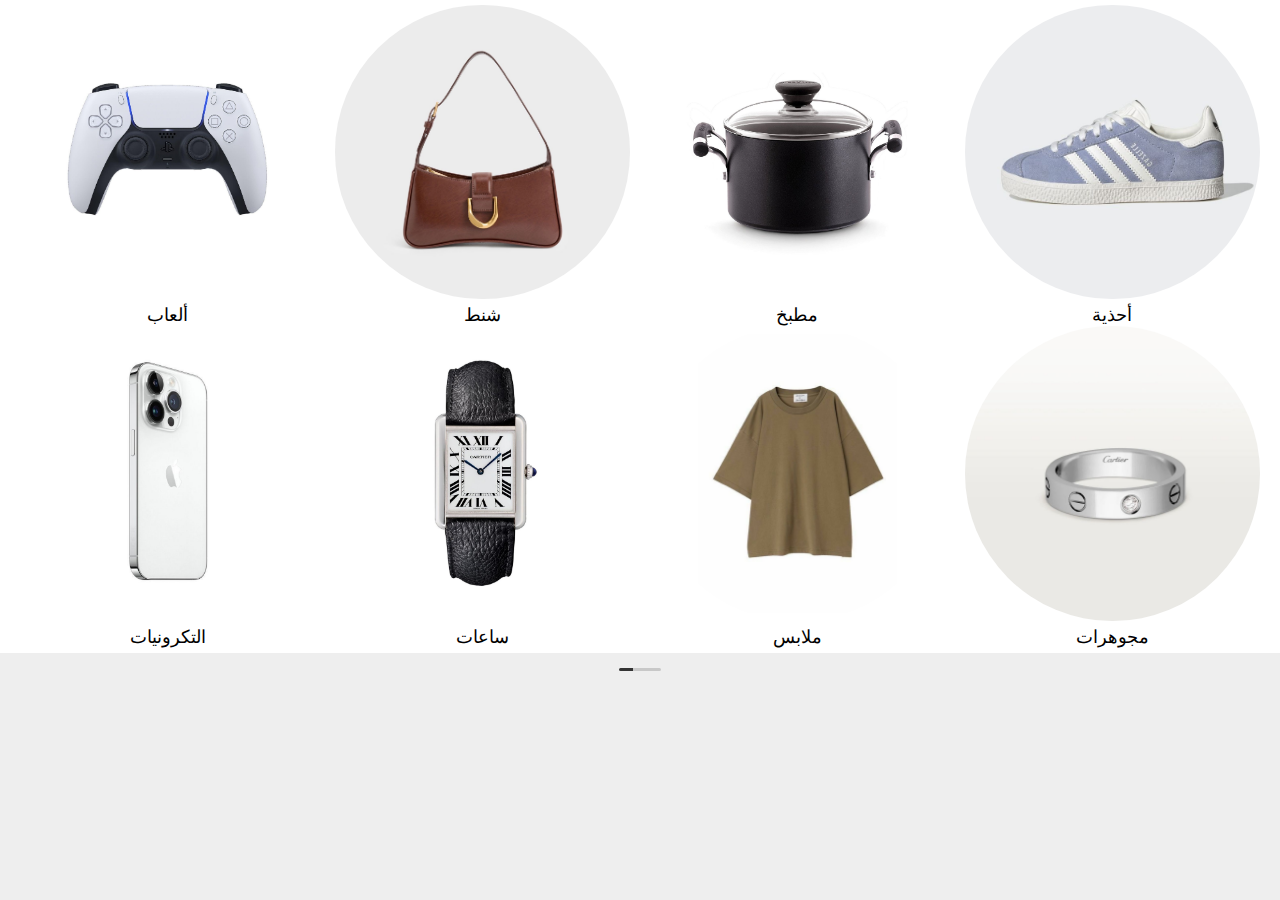
==== index2.html @ d8a265fc "f" ====
<!DOCTYPE html>
<html lang="en">

<head>
    <meta charset="utf-8" />
    <title>Swiper demo</title>
    <meta name="viewport" content="width=device-width, initial-scale=1, minimum-scale=1, maximum-scale=1" />
    <!-- Link Swiper's CSS -->
    <link rel="stylesheet" href="https://cdn.jsdelivr.net/npm/swiper@11/swiper-bundle.min.css" />

    <!-- Demo styles -->
    <style>
        html,
        body {
            position: relative;
            height: 100%;
        }

        body {
            background: #eee;
            font-family: Helvetica Neue, Helvetica, Arial, sans-serif;
            font-size: 14px;
            color: #000;
            margin: 0;
            padding: 0;
        }

        .categories-slider .swiper {
            width: 100%;
        }

        .categories-slider .swiper-slide {
            text-align: center;
            font-size: 18px;
            background: #fff;
            display: flex;
            flex-wrap: wrap;
            justify-content: space-evenly;
            padding: 5px 0;
            width: 100%;
        }

        .categories-slider .swiper-slide .item {
            width: 23%;
        }

        .categories-slider .swiper-slide img {
            width: 100%;
            border-radius: 50%;
            display: inline !important;
        }

        .categories-slider .swiper-pagination-bullet {
            width: 14px !important;
            height: 3px !important;
            border-radius: 0px;
            margin: 0 !important;
            background: #333 !important;
        }

        .categories-slider .swiper-pagination-bullet-active {
            background: #333 !important;
        }

        .categories-slider .swiper-pagination {
            position: unset !important;
            margin-top: 5px !important;
        }

        .categories-slider .swiper-pagination> :first-child {
            border-top-left-radius: 10px;
            border-bottom-left-radius: 10px;
        }

        .categories-slider .swiper-pagination> :last-child {
            border-top-right-radius: 10px;
            border-bottom-right-radius: 10px;
        }
    </style>
</head>

<body>
    <!-- Swiper -->

    <div class="swiper categories-slider">
        <div class="swiper-wrapper">

            <div class="swiper-slide">
                <div class="item">
                    <img src="imgs/one.png" alt="Image 1">
                    <div class="title">ألعاب</div>
                </div>

                <div class="item">
                    <img src="imgs/two.png" alt="Image 2">
                    <div class="title">شنط</div>
                </div>

                <div class="item">
                    <img src="imgs/three.png" alt="Image 3">
                    <div class="title">مطبخ</div>
                </div>

                <div class="item">
                    <img src="imgs/four.png" alt="Image 4">
                    <div class="title">أحذية</div>
                </div>

                <div class="item">
                    <img src="imgs/five.png" alt="Image 5">
                    <div class="title">التكرونيات</div>
                </div>

                <div class="item">
                    <img src="imgs/six.png" alt="Image 6">
                    <div class="title">ساعات</div>
                </div>

                <div class="item">
                    <img src="imgs/seven.png" alt="Image 7">
                    <div class="title">ملابس</div>
                </div>

                <div class="item">
                    <img src="imgs/eight.png" alt="Image 8">
                    <div class="title">مجوهرات</div>
                </div>
            </div>

            <div class="swiper-slide">
                <div class="item">
                    <img src="imgs/one.png" alt="Image 1">
                    <div class="title">ألعاب</div>
                </div>

                <div class="item">
                    <img src="imgs/two.png" alt="Image 2">
                    <div class="title">شنط</div>
                </div>

                <div class="item">
                    <img src="imgs/three.png" alt="Image 3">
                    <div class="title">مطبخ</div>
                </div>

                <div class="item">
                    <img src="imgs/four.png" alt="Image 4">
                    <div class="title">أحذية</div>
                </div>

                <div class="item">
                    <img src="imgs/five.png" alt="Image 5">
                    <div class="title">التكرونيات</div>
                </div>

                <div class="item">
                    <img src="imgs/six.png" alt="Image 6">
                    <div class="title">ساعات</div>
                </div>

                <div class="item">
                    <img src="imgs/seven.png" alt="Image 7">
                    <div class="title">ملابس</div>
                </div>

                <div class="item">
                    <img src="imgs/eight.png" alt="Image 8">
                    <div class="title">مجوهرات</div>
                </div>
            </div>
            
            <div class="swiper-slide">
            <div class="item">
              <img src="imgs/one.png" alt="Image 1">
              <div class="title">ألعاب</div>
            </div>
    
            <div class="item">
              <img src="imgs/two.png" alt="Image 2">
              <div class="title">شنط</div>
            </div>
    
            <div class="item">
              <img src="imgs/three.png" alt="Image 3">
              <div class="title">مطبخ</div>
            </div>
    
            <div class="item">
              <img src="imgs/four.png" alt="Image 4">
              <div class="title">أحذية</div>
            </div>
    
            <div class="item">
              <img src="imgs/five.png" alt="Image 5">
              <div class="title">التكرونيات</div>
            </div>
    
            <div class="item">
              <img src="imgs/six.png" alt="Image 6">
              <div class="title">ساعات</div>
            </div>
    
            <div class="item">
              <img src="imgs/seven.png" alt="Image 7">
              <div class="title">ملابس</div>
            </div>
    
            <div class="item">
              <img src="imgs/eight.png" alt="Image 8">
              <div class="title">مجوهرات</div>
            </div>
            </div>
        </div>

        <div class="swiper-pagination"></div>
    </div>

    <!-- Swiper JS -->
    <script src="https://cdn.jsdelivr.net/npm/swiper@11/swiper-bundle.min.js"></script>

    <!-- Initialize Swiper -->
    <script>
        var swiper = new Swiper(".categories-slider", {
            loop: true,
            pagination: {
                el: ".swiper-pagination",
            },
        });
    </script>
</body>

</html>
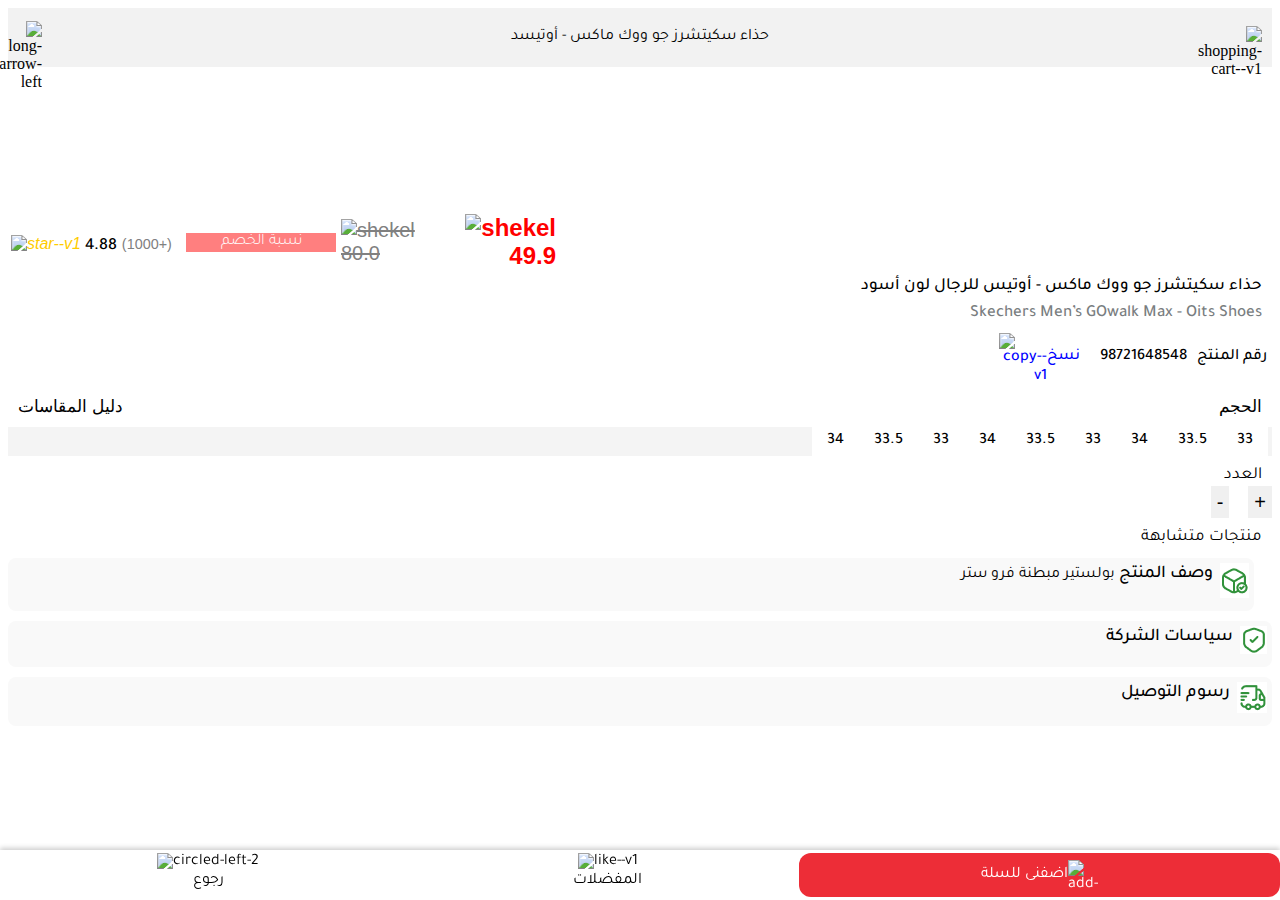
==== commit c7421449: "f" ====
--- a/index2.html
+++ b/index2.html
@@ -3,230 +3,226 @@
 
 <head>
     <meta charset="utf-8" />
-    <title>Swiper demo</title>
+    <title>Products Swiper</title>
     <meta name="viewport" content="width=device-width, initial-scale=1, minimum-scale=1, maximum-scale=1" />
-    <!-- Link Swiper's CSS -->
-    <link rel="stylesheet" href="https://cdn.jsdelivr.net/npm/swiper@11/swiper-bundle.min.css" />
-
-    <!-- Demo styles -->
-    <style>
-        html,
-        body {
-            position: relative;
-            height: 100%;
-        }
-
-        body {
-            background: #eee;
-            font-family: Helvetica Neue, Helvetica, Arial, sans-serif;
-            font-size: 14px;
-            color: #000;
-            margin: 0;
-            padding: 0;
-        }
-
-        .categories-slider .swiper {
-            width: 100%;
-        }
-
-        .categories-slider .swiper-slide {
-            text-align: center;
-            font-size: 18px;
-            background: #fff;
-            display: flex;
-            flex-wrap: wrap;
-            justify-content: space-evenly;
-            padding: 5px 0;
-            width: 100%;
-        }
-
-        .categories-slider .swiper-slide .item {
-            width: 23%;
-        }
-
-        .categories-slider .swiper-slide img {
-            width: 100%;
-            border-radius: 50%;
-            display: inline !important;
-        }
-
-        .categories-slider .swiper-pagination-bullet {
-            width: 14px !important;
-            height: 3px !important;
-            border-radius: 0px;
-            margin: 0 !important;
-            background: #333 !important;
-        }
-
-        .categories-slider .swiper-pagination-bullet-active {
-            background: #333 !important;
-        }
-
-        .categories-slider .swiper-pagination {
-            position: unset !important;
-            margin-top: 5px !important;
-        }
-
-        .categories-slider .swiper-pagination> :first-child {
-            border-top-left-radius: 10px;
-            border-bottom-left-radius: 10px;
-        }
-
-        .categories-slider .swiper-pagination> :last-child {
-            border-top-right-radius: 10px;
-            border-bottom-right-radius: 10px;
-        }
-    </style>
+    <link rel="stylesheet" href="./css/swiper-bundle.min.css" />
+    <link rel="stylesheet" href="./css/additional.css" />
+    <link rel="preconnect" href="https://fonts.googleapis.com">
+    <link rel="preconnect" href="https://fonts.gstatic.com" crossorigin>
+    <link href="https://fonts.googleapis.com/css2?family=Tajawal:wght@200;300;400;500;700;800;900&display=swap"
+        rel="stylesheet">
+
+
 </head>
 
 <body>
-    <!-- Swiper -->
-
-    <div class="swiper categories-slider">
+
+    <div class="header">
+        <div class="icon cart-icon"><img width="30" height="30"
+                src="https://img.icons8.com/ios/50/shopping-cart--v1.png" alt="shopping-cart--v1" /></div>
+
+        <div class="title">حذاء سكيتشرز جو ووك ماكس - أوتيسد</div>
+        <div class="icon arrow-icon"><img width="25" height="40" src="https://img.icons8.com/ios/50/long-arrow-left.png"
+                alt="long-arrow-left" /></div>
+    </div>
+
+
+    <div class="swiper product-images-swiper">
         <div class="swiper-wrapper">
-
-            <div class="swiper-slide">
-                <div class="item">
-                    <img src="imgs/one.png" alt="Image 1">
-                    <div class="title">ألعاب</div>
+            <div class="swiper-slide">
+                <img src="./imgs/product_one.jpg" alt="">
+            </div>
+            <div class="swiper-slide">
+                <img src="./imgs/proudct_two.jpg" alt="">
+            </div>
+            <div class="swiper-slide">
+                <img src="./imgs/product_three.jpg" alt="">
+            </div>
+            <div class="swiper-slide">
+                <img src="./imgs/product_four.jpg" alt="">
+            </div>
+            <div class="swiper-slide">
+                <img src="./imgs/product_five.jpg" alt="">
+            </div>
+            <div class="swiper-slide">
+                <img src="./imgs/product_six.jpg" alt="">
+            </div>
+            <div class="swiper-slide">
+                <img src="./imgs/product_seven.jpg" alt="">
+            </div>
+            <div class="swiper-slide">
+                <img src="./imgs/product_eight.jpg" alt="">
+            </div>
+
+        </div>
+        <div class="swiper-pagination"></div>
+    </div>
+
+    <div id="product-images-zoomable-swiper-container">
+        <span class="close">&times;</span>
+        <div class="swiper product-images-zoomable-swiper">
+            <div class="swiper-wrapper">
+                <div class="swiper-slide">
+                    <div class="swiper-zoom-container">
+                        <img src="" alt="">
+                    </div>
                 </div>
-
-                <div class="item">
-                    <img src="imgs/two.png" alt="Image 2">
-                    <div class="title">شنط</div>
-                </div>
-
-                <div class="item">
-                    <img src="imgs/three.png" alt="Image 3">
-                    <div class="title">مطبخ</div>
-                </div>
-
-                <div class="item">
-                    <img src="imgs/four.png" alt="Image 4">
-                    <div class="title">أحذية</div>
-                </div>
-
-                <div class="item">
-                    <img src="imgs/five.png" alt="Image 5">
-                    <div class="title">التكرونيات</div>
-                </div>
-
-                <div class="item">
-                    <img src="imgs/six.png" alt="Image 6">
-                    <div class="title">ساعات</div>
-                </div>
-
-                <div class="item">
-                    <img src="imgs/seven.png" alt="Image 7">
-                    <div class="title">ملابس</div>
-                </div>
-
-                <div class="item">
-                    <img src="imgs/eight.png" alt="Image 8">
-                    <div class="title">مجوهرات</div>
-                </div>
-            </div>
-
-            <div class="swiper-slide">
-                <div class="item">
-                    <img src="imgs/one.png" alt="Image 1">
-                    <div class="title">ألعاب</div>
-                </div>
-
-                <div class="item">
-                    <img src="imgs/two.png" alt="Image 2">
-                    <div class="title">شنط</div>
-                </div>
-
-                <div class="item">
-                    <img src="imgs/three.png" alt="Image 3">
-                    <div class="title">مطبخ</div>
-                </div>
-
-                <div class="item">
-                    <img src="imgs/four.png" alt="Image 4">
-                    <div class="title">أحذية</div>
-                </div>
-
-                <div class="item">
-                    <img src="imgs/five.png" alt="Image 5">
-                    <div class="title">التكرونيات</div>
-                </div>
-
-                <div class="item">
-                    <img src="imgs/six.png" alt="Image 6">
-                    <div class="title">ساعات</div>
-                </div>
-
-                <div class="item">
-                    <img src="imgs/seven.png" alt="Image 7">
-                    <div class="title">ملابس</div>
-                </div>
-
-                <div class="item">
-                    <img src="imgs/eight.png" alt="Image 8">
-                    <div class="title">مجوهرات</div>
-                </div>
-            </div>
-            
-            <div class="swiper-slide">
-            <div class="item">
-              <img src="imgs/one.png" alt="Image 1">
-              <div class="title">ألعاب</div>
-            </div>
-    
-            <div class="item">
-              <img src="imgs/two.png" alt="Image 2">
-              <div class="title">شنط</div>
-            </div>
-    
-            <div class="item">
-              <img src="imgs/three.png" alt="Image 3">
-              <div class="title">مطبخ</div>
-            </div>
-    
-            <div class="item">
-              <img src="imgs/four.png" alt="Image 4">
-              <div class="title">أحذية</div>
-            </div>
-    
-            <div class="item">
-              <img src="imgs/five.png" alt="Image 5">
-              <div class="title">التكرونيات</div>
-            </div>
-    
-            <div class="item">
-              <img src="imgs/six.png" alt="Image 6">
-              <div class="title">ساعات</div>
-            </div>
-    
-            <div class="item">
-              <img src="imgs/seven.png" alt="Image 7">
-              <div class="title">ملابس</div>
-            </div>
-    
-            <div class="item">
-              <img src="imgs/eight.png" alt="Image 8">
-              <div class="title">مجوهرات</div>
-            </div>
-            </div>
-        </div>
-
-        <div class="swiper-pagination"></div>
-    </div>
-
-    <!-- Swiper JS -->
-    <script src="https://cdn.jsdelivr.net/npm/swiper@11/swiper-bundle.min.js"></script>
-
-    <!-- Initialize Swiper -->
-    <script>
-        var swiper = new Swiper(".categories-slider", {
-            loop: true,
-            pagination: {
-                el: ".swiper-pagination",
-            },
-        });
-    </script>
+            </div>
+        </div>
+
+
+        <div class="thumbs-swiper">
+            <div class="swiper-slide"><img src="./imgs/product_one.jpg" alt=""
+                    onclick="changeMainImage(this.src, this)"></div>
+            <div class="swiper-slide"><img src="./imgs/proudct_two.jpg" alt=""
+                    onclick="changeMainImage(this.src, this)"></div>
+            <div class="swiper-slide"><img src="./imgs/product_three.jpg" alt=""
+                    onclick="changeMainImage(this.src, this)"></div>
+            <div class="swiper-slide"><img src="./imgs/product_four.jpg" alt=""
+                    onclick="changeMainImage(this.src, this)"></div>
+            <div class="swiper-slide"><img src="./imgs/product_five.jpg" alt=""
+                    onclick="changeMainImage(this.src, this)"></div>
+            <div class="swiper-slide"><img src="./imgs/product_six.jpg" alt=""
+                    onclick="changeMainImage(this.src, this)"></div>
+            <div class="swiper-slide"><img src="./imgs/product_seven.jpg" alt=""
+                    onclick="changeMainImage(this.src, this)"></div>
+            <div class="swiper-slide"><img src="./imgs/product_eight.jpg" alt=""
+                    onclick="changeMainImage(this.src, this)"></div>
+        </div>
+
+    </div>
+
+    <div class="product-price">
+        <div class="rating">
+            <i style="margin: 0; padding: 0;"><img style="margin: 0; padding: 0; margin-top: 7px;" width="17"
+                    height="17" src="https://img.icons8.com/material-sharp/24/FAB005/star--v1.png" alt="star--v1" /></i>
+            <span class="average-rating">4.88</span> <span class="reviews">(1000+)</span>
+        </div>
+        <div class="discount">
+            نسبة الخصم
+        </div>
+        <div class="original-price">
+            <spn> <img style="display: inline;" width="15" height="15"
+                    src="https://img.icons8.com/material-outlined/24/shekel.png" alt="shekel" /> 80.0</span>
+        </div>
+        <div class="price">
+            <spn> <img style="display: inline;" width="15" height="15"
+                    src="https://img.icons8.com/material-outlined/24/shekel.png" alt="shekel" /> 49.9</span>
+        </div>
+    </div>
+
+
+
+
+    <div class="product-name">
+        <div>حذاء سكيتشرز جو ووك ماكس - أوتيس للرجال لون أسود</div>
+        <div class="product-name-english">Skechers Men’s GOwalk Max - Oits Shoes</div>
+    </div>
+
+    <div class="copy-container">
+        <div class="copy-icon" onclick="copyToClipboard()">
+            <img width="48" height="48" src="https://img.icons8.com/fluency-systems-regular/48/copy--v1.png"
+                alt="copy--v1" /> <span class="copy-text-button">نسخ</span>
+        </div>
+        <div class="copy-text" id="copyText">
+            98721648548
+        </div>
+        <div>رقم المنتج</div>
+    </div>
+
+    <div class="size-selector-header">
+        <div class="title">دليل المقاسات</div>
+    <div class="title">الحجم</div>
+  
+    </div>
+
+    <div class="size-selector">
+        <button type="button" class="size-btn">34</button>
+        <button type="button" class="size-btn">33.5</button>
+        <button type="button" class="size-btn">33</button>
+        <button type="button" class="size-btn">34</button>
+        <button type="button" class="size-btn">33.5</button>
+        <button type="button" class="size-btn">33</button>
+        <button type="button" class="size-btn">34</button>
+        <button type="button" class="size-btn">33.5</button>
+        <button type="button" class="size-btn">33</button>
+
+    </div>
+
+    <div class="quantity-selector-label">العدد</div>
+
+    <div class="quantity-selector">
+        <button onclick="decrement()">-</button>
+        <input id="quantity" type="number" value="1" min="1">
+        <button onclick="increment()">+</button>
+    </div>
+
+    <div class="quantity-selector-label">منتجات متشابهة</div>
+
+      <div class="similar-products">
+        <div class="product-image"><img src="./imgs/product_three.jpg" alt=""></div>
+        <div class="product-image"><img src="./imgs/product_three.jpg" alt=""></div>
+        <div class="product-image"><img src="./imgs/product_four.jpg" alt=""></div>
+      </div>
+
+
+
+      <div class="info-section">
+        <div><img src="./imgs/icon_one.png" alt=""></div>
+        <div class="info-text">
+          <strong>وصف المنتج</strong>
+          <span>بولستير</span>
+          <span>مبطنة فرو</span>
+          <span>ستر</span>
+        </div>
+      </div>
+      
+      <div class="info-section">
+        <div><img src="./imgs/icon_two.png" alt=""></div>
+        <strong>سياسات الشركة</strong>
+        <br>
+        
+        <div class="info-text">
+          <ul>
+      
+          </ul>
+        </div>
+    </div>
+      
+   
+      
+
+      <div class="info-section">
+        <div><img src="./imgs/icon_three.png" alt=""></div>
+        <strong>رسوم التوصيل</strong>
+       
+      </div>
+
+      <div class="bottom-navbar">
+        <div class="nav-button">
+            <img width="20" height="20" src="https://img.icons8.com/ios/50/circled-left-2.png" alt="circled-left-2"/>        
+               <span class="button-text">رجوع</span>
+        </div>
+        <div class="nav-button">
+            <img width="20" height="20" src="https://img.icons8.com/ios/50/like--v1.png" alt="like--v1"/>       
+          <span class="button-text">المفضلات</span>
+        </div>
+        <div class="nav-button red">
+              <span class="button-text">اضفنى للسلة<img width="30" height="30" src="https://img.icons8.com/ios-glyphs/30/add-shopping-cart.png" alt="add-shopping-cart"/> </span>
+        </div>
+      </div>
+
+
+<!-- 
+    <div class="delivery-policy">
+        <div>الضفة الغربية: 10 شيكل، توصيل مجاني للطلبات فوق 150 شيكل</div>
+        <div>داخل القدس: 20 شيكل</div>
+        <div>مناطق 48: 35 شيكل</div>
+    </div> -->
+
+
+    <script src="./js/swiper-bundle.min.js"> </script>
+    <script src="./js/zoom-thumbs-logc.js"> </script>
 </body>
 
 </html>--- a/css/additional.css
+++ b/css/additional.css
@@ -0,0 +1,456 @@
+@font-face {
+    font-family: "Talis Heavy W00 Heavy";
+    src: url("https://db.onlinewebfonts.com/t/cc7646983aa73bfa5f96086eb19068a8.eot");
+    src: url("https://db.onlinewebfonts.com/t/cc7646983aa73bfa5f96086eb19068a8.eot?#iefix")format("embedded-opentype"),
+    url("https://db.onlinewebfonts.com/t/cc7646983aa73bfa5f96086eb19068a8.woff2")format("woff2"),
+    url("https://db.onlinewebfonts.com/t/cc7646983aa73bfa5f96086eb19068a8.woff")format("woff"),
+    url("https://db.onlinewebfonts.com/t/cc7646983aa73bfa5f96086eb19068a8.ttf")format("truetype"),
+    url("https://db.onlinewebfonts.com/t/cc7646983aa73bfa5f96086eb19068a8.svg#Talis Heavy W00 Heavy")format("svg");
+}
+
+.product-images-swiper {
+    width: 100%;
+    direction: unset !important;
+}
+
+
+.product-images-swiper .swiper-wrapper {
+    direction: unset !important;
+}
+
+.product-images-swiper .swiper-slide img {
+    width: 100%;
+    max-height: 100vw;
+}
+
+.product-images-swiper .swiper-pagination-bullet {
+    color: #fff !important;
+    width: 8px;
+    height: 8px;
+}
+
+.product-images-swiper .swiper-pagination-bullet-active {
+    background: #e62e04 !important;
+}
+
+#product-images-zoomable-swiper-container {
+    display: none;
+    position: fixed;
+    z-index: 1000;
+    left: 0;
+    top: 0;
+    width: 100%;
+    height: 100%;
+    overflow: auto;
+    background-color: rgb(0, 0, 0);
+    background-color: rgba(0, 0, 0, 0.9);
+}
+
+.product-images-zoomable-swiper {
+    margin-top: 25%;
+}
+
+.product-images-zoomable-swiper .swiper-slide img {
+    width: 100vw;
+    max-height: 100vw;
+}
+
+.product-images-zoomable-swiper .swiper-wrapper {
+    position: sticky;
+}
+
+.thumbs-swiper {
+    overflow-x: scroll;
+    white-space: nowrap;
+}
+
+.thumbs-swiper .swiper-slide {
+    width: 20%;
+    cursor: pointer;
+    display: inline-block;
+    position: relative;
+    float: none !important;
+    margin-right: 3px;
+    margin-left: 3px;
+}
+
+.thumbs-swiper .swiper-slide img {
+    width: 100%;
+}
+
+.thumb-swiper-slide-active img {
+    border: solid 3px #fff;
+}
+
+.thumb-swiper-slide-active {
+    width: 22% !important;
+    margin-right: 2vw !important;
+    margin-top: 4px;
+}
+
+.close {
+    position: absolute;
+    top: 15px;
+    right: 25px;
+    color: #f1f1f1;
+    font-size: 30px;
+    font-weight: bold;
+    cursor: pointer;
+    z-index: 400;
+}
+
+.swiper-pagination.swiper-pagination-custom {
+    color: white !important;
+    font-size: 15px !important;
+    font-family: "Tajawal", sans-serif;
+    font-weight: 500;
+    width: 20px;
+    left:0;
+    right:0;
+  
+    margin-left: auto;
+    margin-right: auto;
+    background-color: #aaa;
+    padding: 1px 15px;
+    border-radius: 14px;
+}
+
+/* header start */
+.header {
+    display: flex;
+    justify-content: space-between;
+    align-items: center;
+    background-color: #f2f2f2;
+    padding: 10px;
+    direction: rtl; /* For right-to-left languages */
+  }
+  
+  .header .title {
+    flex-grow: 1;
+    text-align: center;
+    font-weight: bold;
+    font-family: "Tajawal", sans-serif;
+    font-weight: 400;
+  }
+  
+  .header .icon {
+    width: 24px; /* Assuming you want fixed dimensions for icons */
+    height: 24px;
+  }
+  
+  /* Adjust path to your icons */
+
+  .arrow-icon {
+    background-size: cover;
+    margin-top: -5px;
+    margin-bottom: 5px;
+
+  }
+
+/* header end */
+
+/* product price start */
+
+.product-price {
+    display: flex;
+    align-items: center;
+    background-color: #fff;
+    padding: 3px;
+    font-family: Arial, sans-serif;
+  }
+
+  .rating {
+    color: #ffcc00; /* Color for the star */
+    width: 170px;
+  }
+
+  .rating i {
+    margin-right: 5px;
+  }
+
+  .reviews {
+    font-size: 0.9rem;
+    color: grey;
+  }
+
+  .discount, .price {
+    margin-left: 5px;
+    color: white;
+  }
+
+  .discount {
+    background-color: #FF7F7F;
+    font-family: "Tajawal", sans-serif;
+    font-weight: 300;
+    width: 150px;
+    text-align: center;
+    margin-right: 5px;
+}
+  
+  .price {
+    color: red;
+    width: 140px;
+    font-size: 24px;
+    font-weight: bold;
+    text-align: right;
+  }
+
+  .original-price {
+    text-decoration: line-through; /* Strikethrough effect for the original price */
+    color: grey;
+    font-size: 20px;
+    width: 100px;
+    margin-right: -30px;
+  }
+
+  .currency {
+    font-size: 1.2rem;
+  }
+
+  .average-rating {
+    color: black;
+    font-family: "Tajawal", sans-serif;
+    font-weight: 500;
+    font-size: 17px;
+  }
+
+/* product price end */
+
+.product-name {
+    color: black;
+    font-family: "Tajawal", sans-serif;
+    font-weight: 500;
+    font-size: 17px;
+    text-align: right;
+    padding: 4px 10px;
+}
+
+.product-name .product-name-english {
+    color: #797D80;
+    margin-top: 7px;
+
+}
+
+
+.copy-container {
+    width: 100%;
+    display: flex;
+    align-items: center;
+    font-family: "Tajawal", sans-serif;
+        font-size: 16px;
+        font-weight: 500;
+
+    float: right;
+    text-align: right;
+    justify-content: flex-end;
+    padding: 0 5px;
+  }
+
+  .copy-text-button {
+    margin-right: 10px;
+        text-align: center;
+  }
+
+  .copy-text {
+    margin-right: 10px;
+  }
+  .copy-icon {
+    cursor: pointer;
+    padding: 5px;
+    color: #0000ff;
+    margin-right: 5px;
+    display: flex;
+    align-items: center;
+  }
+
+  .size-selector {
+    display: flex;
+    justify-content: flex-end;
+    padding: 0 4px;
+    background-color: #f4f4f4;
+    flex-wrap: wrap;
+
+  }
+
+  .size-selector button {
+    padding: 5px 15px;
+    background-color: #fff;
+    font-family: "Tajawal", sans-serif;
+    font-weight: 500;
+    font-size: 16px;
+    cursor: pointer;
+    transition: all 0.3s ease;
+    border: none;
+  }
+
+  .size-selector button:hover {
+    border-color: #000;
+  }
+
+  .size-selector button.active {
+    border-color: #000;
+    background-color: #ddd;
+  }
+
+  .title {
+    text-align: right;
+    padding: 10px;
+    font-family: Arial, sans-serif;
+  }
+
+.size-selector-header {
+    width: 100%;
+    display: flex;
+    justify-content: space-between;
+    padding-right:10px;
+    font-family: "Tajawal", sans-serif !important;
+    font-size: 17px;
+}
+
+.quantity-selector {
+    display: flex;
+    justify-content: flex-end;
+    margin-right: 20px;
+    width: 100%;
+
+  }
+
+  .quantity-selector-label{
+    margin-top: 10px;
+    text-align: right;
+    padding-right: 10px;
+    font-family: "Tajawal", sans-serif;
+    font-size: 17px;
+  }
+
+  .quantity-selector input {
+    text-align: center;
+    height: 30px;
+    width: 15px;
+    border: none;
+
+  }
+
+  .quantity-selector button {
+    cursor: pointer;
+    background-color: #f0f0f0;
+    border: none;
+    font-size: 20px;
+  }
+
+  .quantity-selector button:active {
+    background-color: #e0e0e0;
+  }
+  
+  .similar-products {
+    margin-top: 10px;
+    display: block;
+    overflow-x: scroll;
+    white-space: nowrap;
+    float: right;
+}
+
+.similar-products  .product-image {
+    width: 20%;
+    cursor: pointer;
+    display: inline-block;
+    position: relative;
+    float: right !important;
+    margin-right: 3px;
+    margin-left: 3px;
+}
+
+.similar-products img {
+    width: 100%;
+}
+
+.info-section {
+    background-color: #f9f9f9;
+    border-radius: 8px;
+    padding: 5px;
+    margin: 10px 0;
+    display: flex;
+    flex-direction: row-reverse;
+    font-family: "Tajawal", sans-serif;
+    font-size: 17px;
+  }
+
+  .info-icon {
+    height: 40px;
+    width: 40px;
+    background-color: #90ee90; /* Light green background */
+    border-radius: 50%;
+    display: flex;
+    margin-right: -5px;
+    justify-content: center;
+    font-size: 20px;
+    color: white;
+  }
+
+  .info-text {
+    flex: 1;
+    text-align: right;
+  }
+
+  .info-section strong {
+    font-weight: 500;
+    font-size: 18px;
+    margin-right: 7px;
+    
+  }
+
+  .info-text span {
+    font-size: 16px !important;
+  }
+
+
+  .break {
+    flex-basis: 100%;
+    height: 0;
+  }
+
+  .bottom-navbar {
+    position: fixed;
+    bottom: 0;
+    left: 0;
+    width: 100%;
+    background-color: #fff;
+    box-shadow: 0 -2px 5px rgba(0,0,0,0.2);
+    display: flex;
+    justify-content: space-around;
+    padding: 3px 0;
+    box-sizing: border-box;
+  }
+
+  .nav-button {
+    text-align: center;
+    flex-grow: 1;
+    font-family: "Tajawal", sans-serif;
+    
+  }
+
+  .nav-button.red {
+    background-color: #ED2D37;
+    border-radius: 12px;
+    color: white;
+    padding: 7px 25px;
+  }
+
+  .nav-button.red span{
+  display: flex;
+  align-items: center;
+  justify-content: center;
+  }
+
+  /* Placeholder for icons */
+  .icon-placeholder {
+    display: inline-block;
+    width: 24px;
+    height: 24px;
+    background-color: #ddd;
+  }
+
+  /* Utility class for the text inside the buttons */
+  .button-text {
+    display: block;
+  }